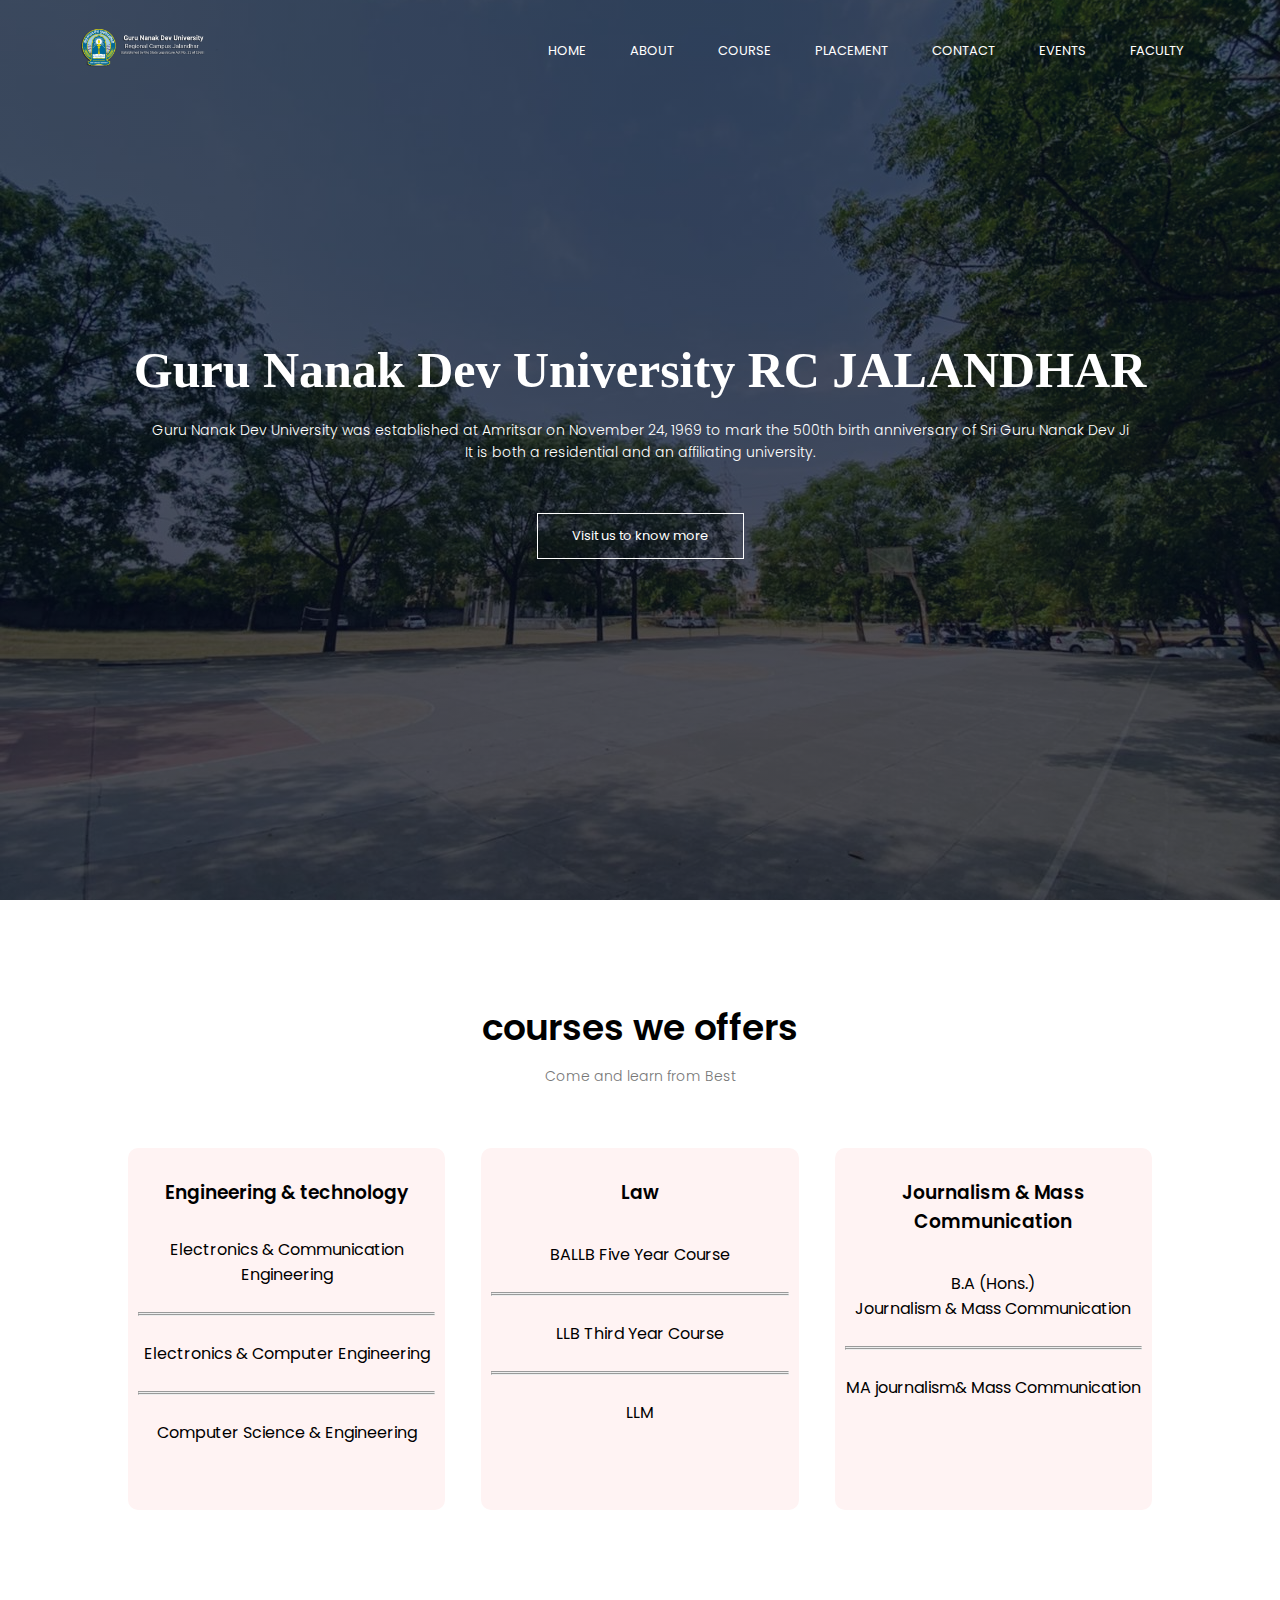
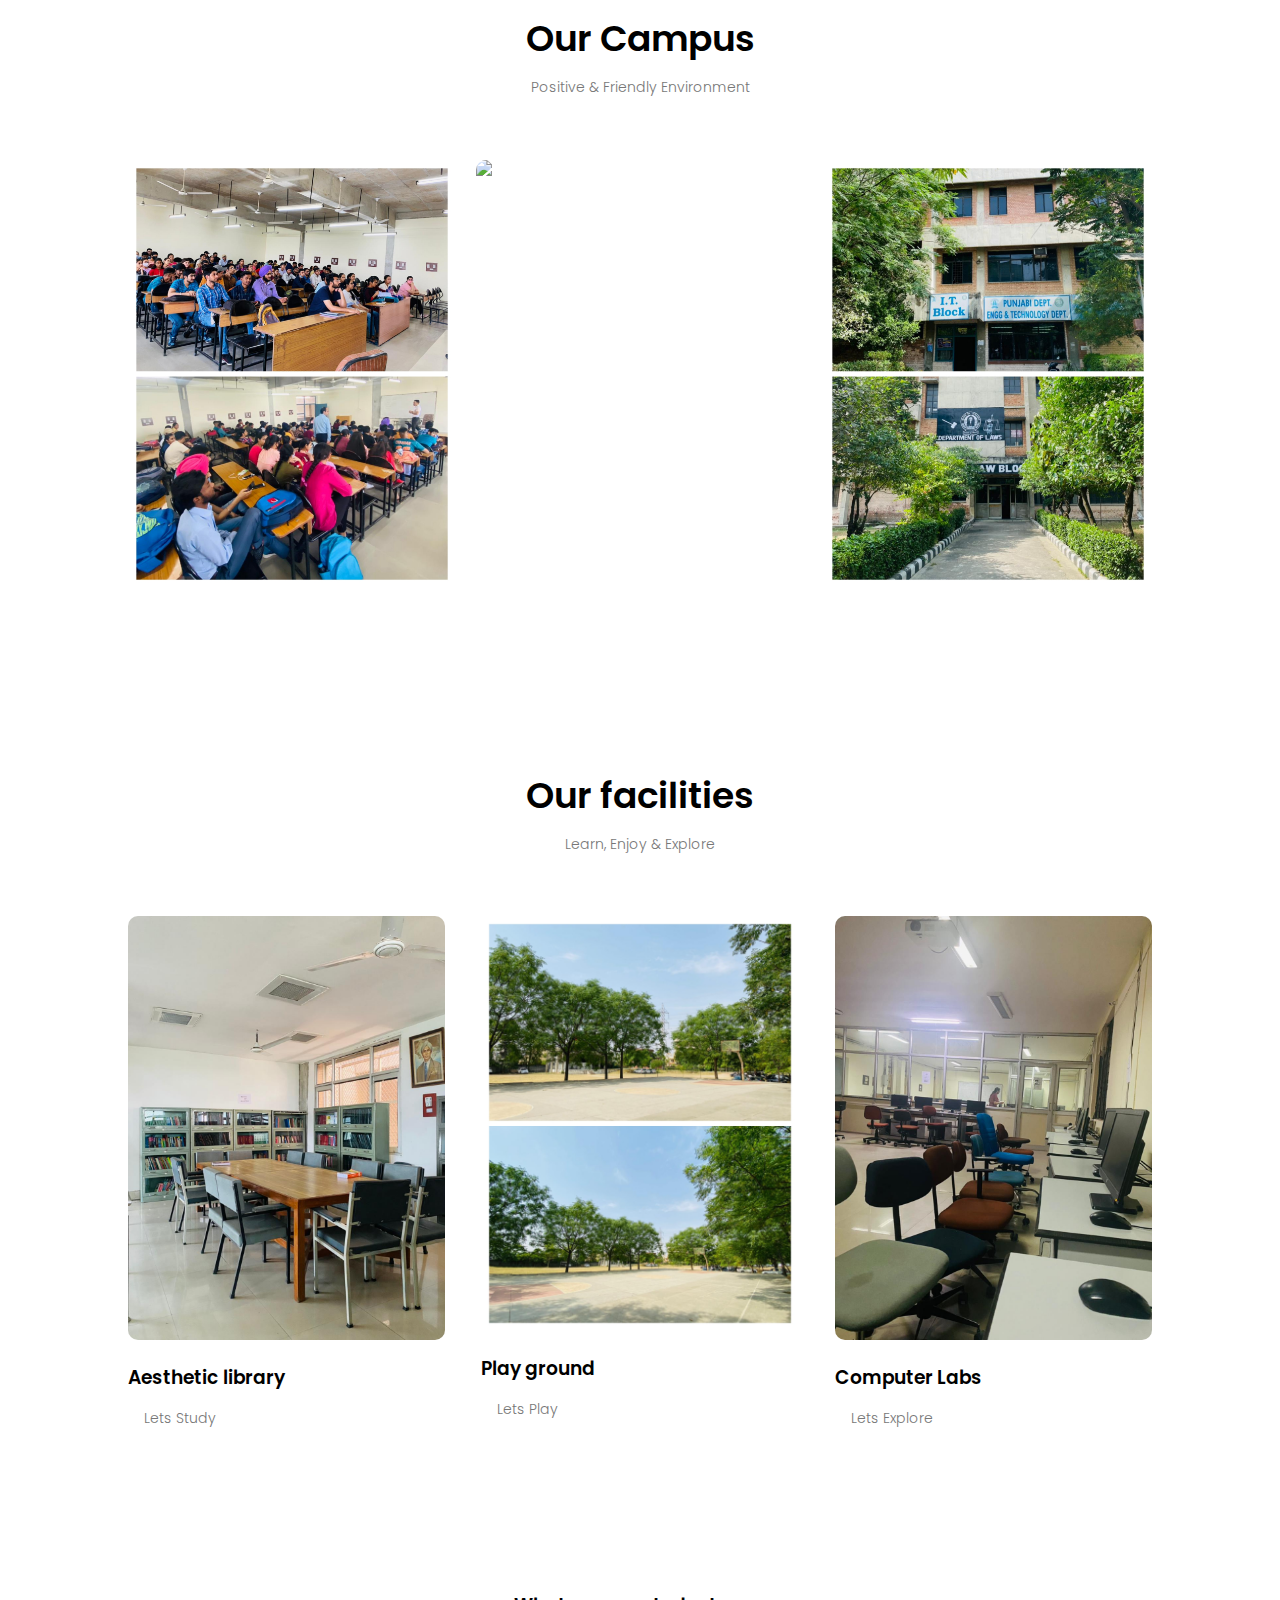
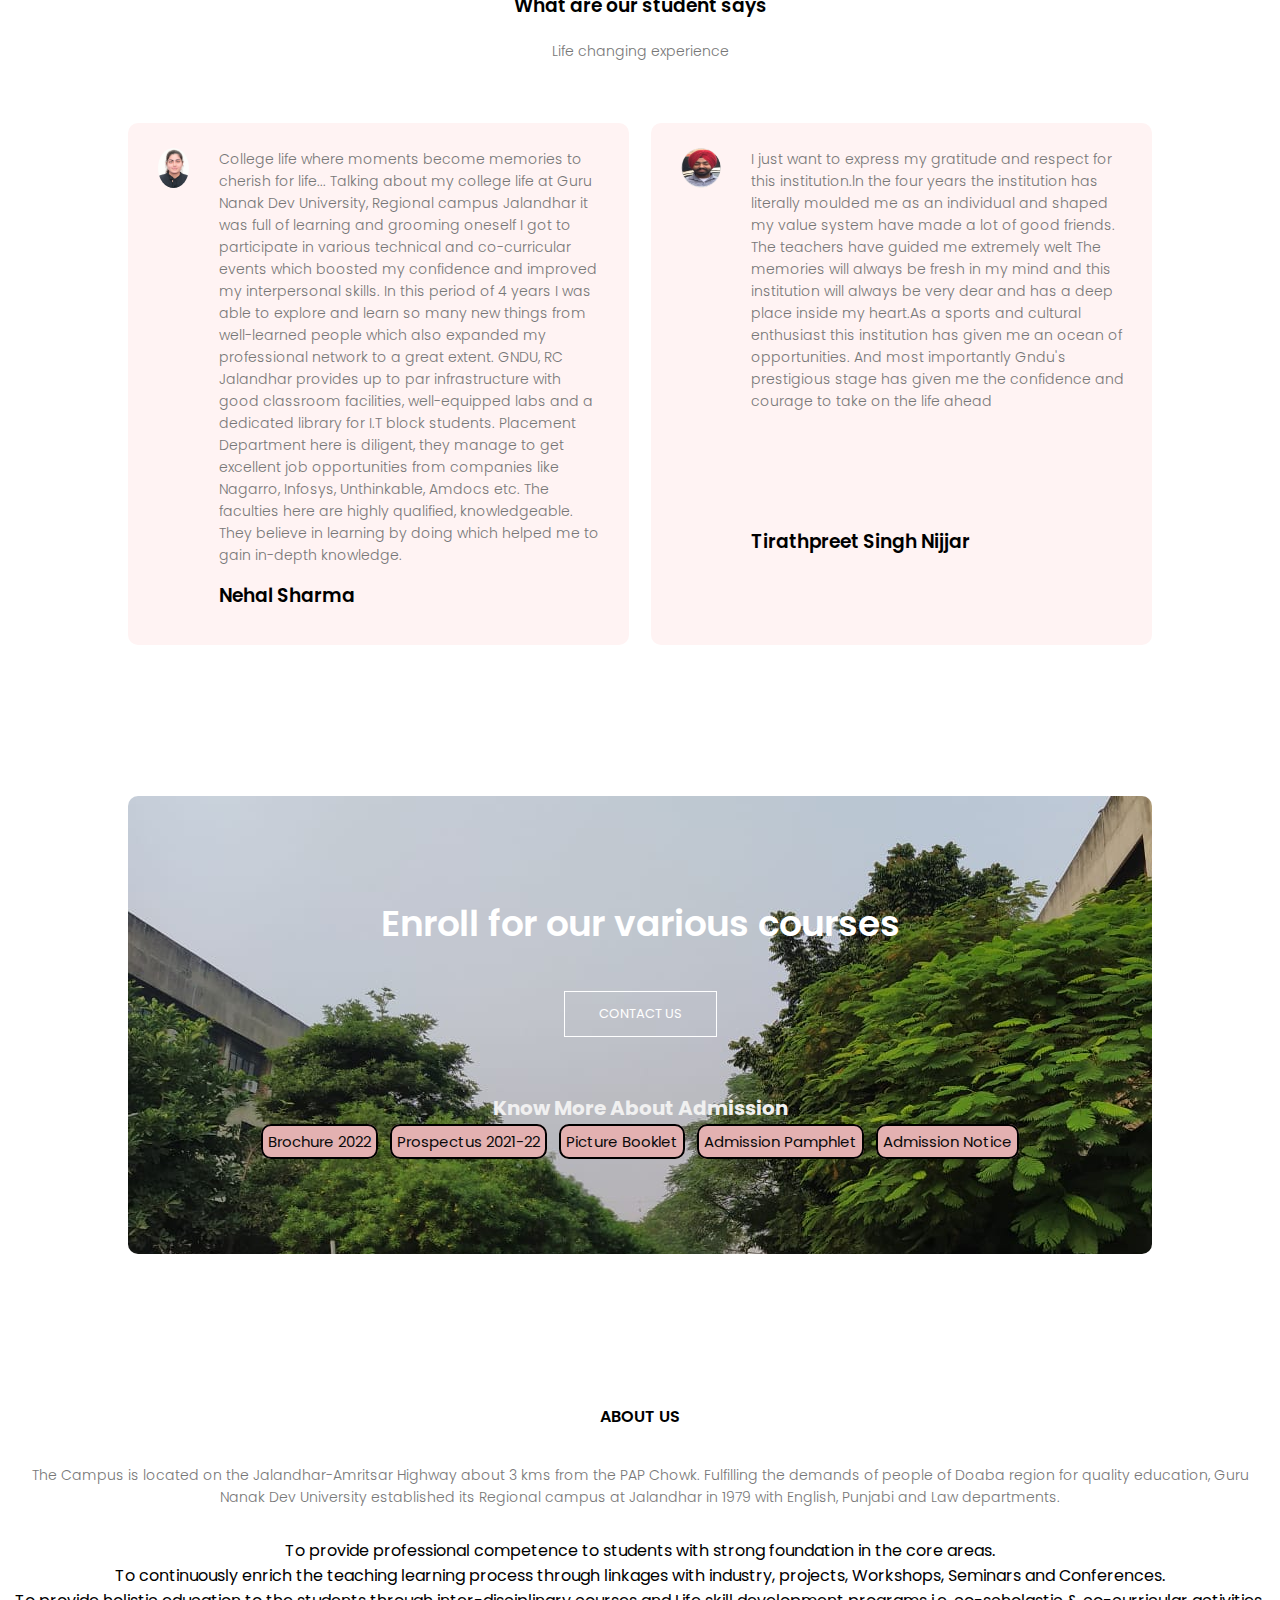
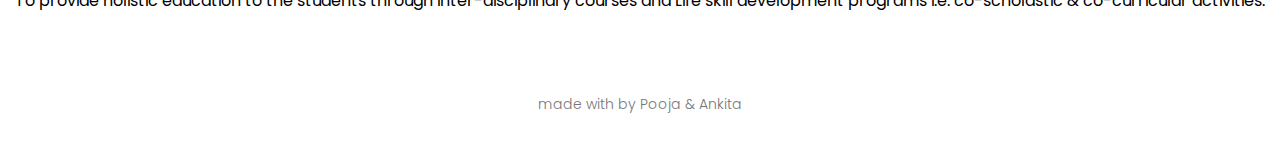
==== index.html @ 656c5c69 "first comment" ====
<!DOCTYPE html>
<html lang="en">

<head>
    <meta charset="UTF-8">
    <meta http-equiv="X-UA-Compatible" content="IE=edge">
    <meta name="viewport" content="width=device-width, initial-scale=1.0">
    <title>GURU NANAK DEV UNIVERSITY RC JALANDHAR</title>

    <link rel="stylesheet" href="style.css">
    <!--link of CSS file-->

    <link rel="preconnect" href="https://fonts.gstatic.com">
    <link rel="stylesheet"
        href="https://fonts.googleapis.com/css2?family=Poppins:wght@100;200;300;400;600;700&display=swap">
    <link rel="stylesheet"
        href="https://cdn.jsdelivr.net/npm/@fortawesome/fontawesome-free@5.15.4/css/fontawesome.min.css">

    <script src="https://kit.fontawesome.com/8b3f270af2.js" crossorigin="anonymous"></script>
    <!--to add awesome fonts-->
    <script src="https://kit.fontawesome.com/6b4ece8a9c.js" crossorigin="anonymous"></script>

</head>

<body>
    <section class="header">
        <!-- <video autoplay muted>
            <source src="videos/background.mp4" type="videos/background.mp4">
        </video> -->
        <nav>
            <a href="index.html"> <img src="images/gndurcjallogo.png" alt="Error loading image"></a>
            <!--GNDU logo is needed-->
            <div class="nav-links" id="navLinks">
                <i class="fa fa-xmark" onclick="hideMenu()"></i>
                <!--this will call the function hideMenu-->
                <ul>
                    <li><a href="index.html">HOME</a></li>
                    <li><a href="about.html">ABOUT</a></li>
                    <li><a href="course.html">COURSE</a></li>
                    <li><a href="blog.html">PLACEMENT</a></li>
                    <li><a href="contact.html">CONTACT</a></li>
                    <li><a href="event.html">EVENTS</a></li>
                    <li><a href="faculty.html">FACULTY</a></li>

                </ul>
            </div>
            <i class="fa fa-bars" onclick="showMenu()"></i>
        </nav>

        <div class="text-box ast ">
            <h1>Guru Nanak Dev University RC JALANDHAR</h1>
            <p>Guru Nanak Dev University was established at Amritsar on November 24, 1969 to mark the 500th birth
                anniversary of Sri Guru Nanak Dev Ji <br> It is both a residential and an affiliating university.</p>
            <a href="explore.html" class="hero-btn">Visit us to know more</a>
            <!--here br is used to add the line break-->
        </div>
    </section>

    <!-- **********************COURSE********************* -->

    <section class="course">

        <h1>courses we offers</h1>

        <p>Come and learn from Best </p>

        <div class="row">
            <div class="course-col">
                <h3>Engineering & technology</h3>
                <p>
                <ul>
                    Electronics & Communication Engineering

                </ul><br>
                <hr>
                <hr><br>
                <ul>
                    Electronics & Computer Engineering

                </ul><br>
                <hr>
                <hr><br>
                <ul>
                    Computer Science & Engineering

                </ul><br>
                </p>
            </div>

            <div class="course-col">
                <h3>Law</h3><br>
                <ul>BALLB Five Year Course</ul><br>
                <hr>
                <hr><br>
                <ul>LLB Third Year Course</ul><br>
                <hr>
                <hr><br>
                <ul>LLM</ul>
            </div>

            <div class="course-col">
                <h3>Journalism & Mass Communication</h3><br>
                <ul>
                    B.A (Hons.) <br>
                    Journalism & Mass Communication
                </ul><br>
                <hr>
                <hr><br>
                <ul>MA journalism& Mass Communication</ul>
            </div>
        </div>

    </section>

    <!-- ******************CAMPUS************** -->
    <section class="campus">
        <h1>Our Campus</h1>
        <p>Positive & Friendly Environment</p>

        <div class="row">

            <div class="campus-col">
                <img src="images/class.JPG">
                <div class="layer">
                    <h3>Big Classroom</h3>
                </div>
            </div>

            <div class="campus-col">
                <img src="images/vlab.jpg">
                <div class="layer">
                    <h3>High-tech Labs</h3>
                </div>
            </div>

            <div class="campus-col">
                <img src="images/departments.JPG">
                <div class="layer">
                    <h3>IT & LAW department</h3>
                </div>
            </div>

        </div>

    </section>


    <!-- **************FACILITIES************** -->
    <section class="facilities">
        <h1>Our facilities</h1>
        <p>Learn, Enjoy & Explore </p>

        <div class="row">
            <div class="facilities-col">
                <img src="images/library.jpg" alt="error loading image">
                <h3>Aesthetic library</h3>
                <p> &nbsp; &nbsp; Lets Study</p>

            </div>

            <div class="facilities-col">
                <img src="images/gndubasketball.JPG" alt="error loading image">
                <h3> Play ground</h3>
                <p> &nbsp; &nbsp; Lets Play</p>

            </div>

            <div class="facilities-col">
                <img src="images/Computerlab.jpg" alt="error loading image">
                <h3>Computer Labs</h3>
                <p> &nbsp; &nbsp; Lets Explore</p>

            </div>

        </div>

    </section>


    <!-- ************TESTIMONIALS*********** -->
    <section class="testimonials">
        <h3>What are our student says</h3>
        <p>Life changing experience</p>

        <div class="row">
            <div class="testimonial-col">
                <img src="images/nehal.jpeg" alt="error loading image">
                <div>
                    <p>College life where moments become memories to cherish for life... Talking about my college life
                        at Guru Nanak Dev University, Regional campus Jalandhar it was full of learning and grooming
                        oneself I got to participate in various technical and co-curricular events which boosted my
                        confidence and improved my interpersonal skills. In this period of 4 years I was able to explore
                        and learn so many new things from well-learned people which also expanded my professional
                        network to a great extent. GNDU, RC Jalandhar provides up to par infrastructure with good
                        classroom facilities, well-equipped labs and a dedicated library for I.T block students.
                        Placement Department here is diligent, they manage to get excellent job opportunities from
                        companies like Nagarro, Infosys, Unthinkable, Amdocs etc. The faculties here are highly
                        qualified, knowledgeable. They believe in learning by doing which helped me to gain in-depth
                        knowledge.
                    </p>
                    <h3>Nehal Sharma</h3>
                    <i class="fa fa-star"></i>
                    <i class="fa fa-star"></i>
                    <i class="fa fa-star"></i>
                    <i class="fa fa-star"></i>
                    <i class="fa fa-star-half-o"></i>


                </div>
            </div>

            <div class="testimonial-col">
                <img src="images/neeraj.png" alt="error loading image">
                <div>
                    <p>I just want to express my gratitude and respect for this institution.ln the four years the
                        institution has literally moulded me as an individual and shaped my value system have made a lot
                        of good friends. The teachers have guided me extremely welt The memories will always be fresh in
                        my mind and this institution will always be very dear and has a deep place inside my heart.As a
                        sports and cultural enthusiast this institution has given me an ocean of opportunities. And most
                        importantly Gndu's prestigious stage has given me the confidence and courage to take on the life
                        ahead</p><br><br><br><br>
                    <h3>Tirathpreet Singh Nijjar</h3>
                    <i class="fa fa-star"></i>
                    <i class="fa fa-star"></i>
                    <i class="fa fa-star"></i>
                    <i class="fa fa-star"></i>
                    <i class="fa fa-star-half-o"></i>

                </div>
            </div>

        </div>

    </section>


    <!-- *******************call to action************* -->
    <section class="cta" style="background: url(images/enroll.jpg);">
        <h1>Enroll for our various courses</h1>
        <a href="contact.html" class="hero-btn">CONTACT US</a> <br><br><br>

        <div class="dropdown">

            <p>Know More About Admission</p>
            <ul class="dropdown-menu" aria-labelledby="admissionsDropdown">
                <li><a href="assets/brochure 2022.pdf">Brochure 2022 </a></li>
                <li><a href="assets/Prospectus 21-22 Master Copy 19th May.pdf">Prospectus 2021-22 </a></li>
                <li><a href="assets/2021 information booklet.pdf">Picture Booklet </a></li>
                <li><a href="assets/gndu_cdr.pdf">Admission Pamphlet </a></li>
                <li><a href="images/notice.jpeg">Admission Notice </a></li>
            </ul>
        </div>
    </section>

    <!-- *******************FOOTER**************** -->
    <section class="footer">
        <h4>ABOUT US</h4>
        <p>The Campus is located on the Jalandhar-Amritsar Highway about 3 kms from the PAP Chowk. Fulfilling the
            demands of people of Doaba region for quality education, Guru Nanak Dev University established its Regional
            campus at Jalandhar in 1979 with English, Punjabi and Law departments.</p>
        <p>
        <ul>To provide professional competence to students with strong foundation in the core areas.</ul>
        <ul>To continuously enrich the teaching learning process through linkages with industry, projects, Workshops,
            Seminars and Conferences.
        </ul>
        <ul>To provide holistic education to the students through inter-disciplinary courses and Life skill development
            programs i.e. co-scholastic & co-curricular activities.
        </ul>
        </p> <br>

        <div class="icons">
            <li><a href="https://m.facebook.com/GNDU-Regional-CampusJalandhar-179292552155303/"><i
                        class="fa fa-facebook"></i></a></li>
            <li><a href="https://www.instagram.com/gndu_rc_jalandhar/?igshid=1v4yryuaz8awz&hl=en"><i
                        class="fa fa-instagram"></i></a></li>
            <li><a href="https://twitter.com/gndu_amritsar?lang=en"><i class="fa fa-twitter"></i></a></li>
            <li><a href="https://www.linkedin.com/school/guru-nanak-dev-university-amritsar/?originalSubdomain=in"><i
                        class="fa fa-linkedin"></i></a></li>
        </div>

        <p>made with <i class="fa fa-heart-o"></i> by Pooja & Ankita</p>
    </section>


    <!-- ************JAVASCRIPT FOR TOGGLE MENU*********** -->
    <script>
        var navLinks = document.getElementById("navLinks"); //variable creation
        function showMenu() {
            navLinks.style.right = '0';
        }

        function hideMenu() {
            navLinks.style.right = '-200px';
        }

    </script>

</body>

</html>
---- style.css ----
*{
    margin: 0;
    padding: 0;
    font-family: 'Poppins', sans-serif;
}

.header{
    min-height: 100vh;
    width: 100%;
    background-image: linear-gradient(rgba(4,9,30,0.7), rgba(4,9,30,0.7)),url(images/banner.jpg); /**need to add GNDU IMAGE** */
    background-position: center;
    background-size: cover;
    position: relative;
}

nav{
    display: flex;
    padding: 2% 6%;
    justify-content: space-between;
    align-items: center;
}

nav img{
    width: 150px;
}

.nav-links{
    flex: 1;
    text-align: right;
}

.nav-links ul li{
    list-style: none;  /*to remove unordered list style*/
    display: inline-block;   /*to get list in a single line*/
    padding: 8px 20px;
    position: relative;
}

.nav-links ul li a{
    color: #fff;
    text-decoration: none;  /*to remove underline from home,about,etc..*/
    font-size: 13px;
}

.nav-links ul li::after{
    content: '';
     width: 0%;  /* used to remove width i.e underline  */
    height: 2px;
    background: #f44336;
    display: block;
    margin: auto;
    transition: 0.5s;
}

.nav-links ul li:hover::after{
    width: 100%;  /* red line under home , about etc.. can only be shown on clicking particular word and it takes 0.5s in total to appear as complete */
}

.text-box{
    width: 90%;
    color: #fff;
    position: absolute;
    top: 50%;
    left: 50%;
    transform: translate(-50%,-50%);
    text-align: center;
}

.text-box h1{
    font-size: 50px;
    font-family: cursive;
}

.text-box p{
    margin: 10px 0 40px;
    font-size: 14px;
    color: #fff;
}

.hero-btn{
    display: inline-block;
    text-decoration: none; /*to remove the underline*/
    color: #fff;
    border: 1px solid #fff;
    padding: 12px 34px;
    font-size: 13px;
    background: transparent;
    position: relative;
    cursor: pointer;
}

.hero-btn:hover{
    border: 1px solid #f44336;
    background: #f44336;
    transition: 1s;
}

nav .fa{
    display: none;   /*Icons are invisible for large screens*/
}

@media (max-width: 700px) {   /*setting for small screen devices*/
    .text-box h1{
        font-size: 62px;
    }

    .nav-links ul li{
        display: block;
    }

    .nav-links{
        position: fixed;
        background: #f44336;
        height: 100vh;
        width: 200px;
        top: 0;
        right: -200px;  /*to hide the menu*/
        text-align: left;
        z-index: 2;
        transition: 1s;
    }

    nav .fa-solid{
        display: block;
        color: #fff;
        margin: 10px;
        font-size: 22px;
        cursor: pointer;

    }

    .nav-links ul li{
        padding: 30px;  
    }

    nav .fa{
        display: block;
        color: #fff;
        margin: 10px;
        font-size: 22px;
        cursor: pointer;
    }

    .nav-links ul{
        padding: 30px;
    }
}




/* ************COURSE************** */
.course{
    width: 80%;
    margin: auto;
    text-align: center;
    padding-top: 100px;
}

h1{
    font-size: 36px;
    font-weight: 600;
}

p{
    color: #777;
    font-size: 14px;
    font-weight: 300;
    line-height: 22px;
    padding: 10px;
}

.zzz{
    font-family: 'Gill Sans', 'Gill Sans MT', Calibri, 'Trebuchet MS', sans-serif;
    font-size: 14px;
}

.kkk{
    font-family: cursive;
    font-size: 50px;
}

.kkkk{
    font-family: 'Lucida Sans', 'Lucida Sans Regular', 'Lucida Grande', 'Lucida Sans Unicode', Geneva, Verdana, sans-serif;
    font-style: oblique;
}

.row{
    margin-top: 5%;
    display: flex;   /*to get each block in a line*/
    justify-content: space-between;
}

.course-col{
    flex-basis: 31%;   /*gap between flex boxes get increased after this*/
    background: #fff3f3;
    border-radius: 10px;
    margin-bottom: 5%;
    padding: 20px 10px;
    box-sizing: border-box;  
}

@media (max-width: 700px) {
    .ast h1{
        font-size: 15px ;
    }
    
}

h3{
    text-align: center;
    font-weight: 600;
    margin: 10px 0;
}

.course-col:hover{
    box-shadow: 0 0 20px 0px rgba(0,0,0,0.2);   /*on clicking any box a shadow will be seen*/
}

@media (max-width: 700px) {
   .row{
       flex-direction: column;   /*to show row course content in small screen by changing it into column content*/
   } 
}


/* **************CAMPUS*************** */
.campus{
    width: 80%;
    margin: auto;
    text-align: center ;
    padding: 50px;
}

.campus-col{
    flex-basis: 32%;
    border-radius: 10px;
    margin-bottom: 30px;
    position: relative;
    overflow: hidden;
}

.campus-col img{
    width: 100%;
    display: block;
}

.layer{
    background: transparent;
    height: 100%;
    width: 100%;
    position: absolute;
    top: 0;               
    left: 0;   /*     we did this to add text over image */
    transition: 00.5s;
}

.layer:hover{
    background: rgba(226,0,0,0.7);

}

.layer h3{
    width: 100%;
    font-weight: 500;
    color: #fff;
    font-size: 26px;
    bottom: 0;
    left: 50%;
    transform: translateX(-50%);
    position: absolute;
    opacity: 0;
    transition: 0.5s;
}

.layer:hover h3{
    bottom: 49%;
    opacity: 1;
}

/* ********************FACILITIES**************** */
.facilities{
    width: 80%;
    margin: auto;
    text-align: center ;
    padding-top: 100px;
}

.facilities-col{
    flex-basis: 31%;
    border-radius: 10px;
    margin-bottom: 5%;
    text-align: left;
}

.facilities-col img{
    width: 100%;  /*to arrange image in an appropriate size*/
    border-radius: 10px;
}

.facilities-col p{
    padding: 0;
}

.facilities-col h3{
    margin-top: 16px;
    margin-bottom: 15px;
    text-align: left;
}


/* *****************TESTIMONIALS*************** */
.testimonials{
    width: 80%;
    margin: auto;
    text-align: center ;
    padding-top: 100px;
}

.testimonial-col{
    flex-basis: 44%;
    border-radius: 10px;
    margin-bottom: 5%;
    text-align: left;
    background: #fff3f3;
    padding: 25px;
    cursor: pointer;
    display: flex;
}

.testimonial-col img{
    height: 40px;
    margin-left: 5px;
    margin-right: 30px;
    border-radius: 50%;
}

.testimonial-col p{
    padding: 0;
}

.testimonial-col h3{
    margin-top: 15px;
    text-align: left;
}

.testimonial-col .fa{
    color: #f44336;
}

@media (max-width : 700px) {
    .testimonial-col img{
        margin-left: 0px;
        margin-right: 15px;
    }
    
}


/* ************call to action************* */
.cta{
    margin: 100px auto;
    width: 80%;
    background-position: center;
    background-size: cover;
    border-radius: 10px;
    text-align: center;
    padding: 100px 0;
}

.cta h1{
    color: #fff;
    margin-bottom: 40px;
    padding: 0;
}

@media (max-width : 700px) {
    .cta h1{
        font-size: 24px;
    }
}


/* **********FOOTER************** */
.footer{
    width: 100%;
    text-align: center;
    padding: 30px 0;
}

.footer h4{
    margin-bottom: 25px ;
    margin-top: 20px;
    font-weight: 600; 
}


.icons .fa{
    color: #f44336 ;
    margin: 0 13px ;
    padding: 18px 0 ;
    cursor: pointer;
}

.icons li{
    display: inline;
}

.fa-heart-o{
    color: #f44336;
}





/* ***********ABOUT US PAGE*************** */
.sub-header{
    height: 50vh;
    width: 100%;
    background-image: linear-gradient(rgba(4,9,30,0.7),rgba(4,9,30,0.7)),url(images/gndubeauty.JPG);
    background-position: center;
    background-size: cover;
    text-align: center;
    color: #fff;
}

.sub-header h1{
    margin-top: 100px;
}

.about-us{
    width: 80% ;
    margin: auto;
    padding-top: 80px ;
    padding-bottom: 50px;
}

.about-col{
    flex-basis: 48%;
    padding: 30px 2px;
}

.about-col img{
    width: 100%;    /*to cover image in a particular area */
}

.about-col h1{
    padding-top: 0;
    
}
.gap{
    font-family: cursive;
    font-size: 50px;
    font-weight: bolder;

}

.aaaa{
    font-size: 15px;
    font-weight: bold;
    font-family: sans-serif;
}

.bbb{
    font-family: cursive;
}

.ccc{
    font-family: fantasy;
    font-weight: lighter;
}

.eee{
    border: 1px solid black;
    padding: 5px;
    margin-bottom: 10px;
}

.aboutusgndu{
    height: 380px;
    border: 3px solid black;
}

.about1s{
    border: 3px solid black;
}

.about-col p{
    padding: 15px 0 25px;
}

.red-btn{             /*for explore now*/
    border: 1px solid #f44336;
    background: transparent;     
    color: #f44336;

}

.red-btn:hover{
    color: #fff;
}

@media (max-width: 700px) {
    .akl{
        font-size: 25px;
    }
}


/* ***************BLOG CONTENT*********** */

.blog-content{
    width: 80% ;
    margin: auto;
    padding: 60px 0;
}

.blog-left{
    flex-basis: 65%;
}

.blog-left img{
    width: 100%;
}

.blog-left h2{
    color: #222;
    font-weight: 600;
    margin: 30px 0;
}

.blog-left p{
    color: #999;
    padding: 0;
}

.blog-right{
    flex-basis: 32%;
}

.blog-right h3{
    background: #f44336;
    color: #fff;
    padding: 7px 0;
    font-size: 16px;
    margin-bottom: 20px;
}

.blog-right div{
    display: flex;
    align-items: center;
    justify-content: space-between;
    color: #555;
    padding: 8px;
    box-sizing: border-box;
}


@media (max-width: 700px) {
    .ac{font-size: 1px;
    font-weight: lighter;
padding: 1px;
display: inline-block;}
}
.abc{
    border: 1px solid #070707;
    background: transparent;     
    color: #050505;
    padding: 10px;
    border-radius: 6px;
}

.abc:hover{
    color: #f44336;
}
/*Comment box in blog page*/
.comment-box{
    border: 1px solid #ccc ;
    margin: 50px 0;
    padding: 10px 20px;
}

.comment-box h3{
    text-align: left;
}

.comment-form input, .comment-form textarea{
    width: 100%;
    padding: 10px;
    margin: 15px 0;
    box-sizing: border-box;
    border: none;
    outline: none;
    background: #f0f0f0;
}

.comment-form button{
    margin: 10px 0;
}

@media (max-width: 700px) {
    .sub-header h1{
        font-size: 24px;
    }
}

/* *********CONTACT US PAGE************* */

.ppp{
    font-family: cursive;
    font-size: 70px;
}

.location{
    width: 80%;
    margin: auto;
    padding: 80px 0;
}

.location iframe{
    width: 100%;
}

.contact-us{
    width: 80%;
    margin: auto;
}

.contact-col{
    flex-basis: 48%;
    margin-bottom: 30px;
}

.contact-col div{
    display: flex;
    align-items: center;
    margin-bottom: 40px;
}

.contact-col div .fa{
    font-size: 28px;
    color: #f44336;        /*for icons*/
    margin: 10px;
    margin-right: 30px;
}

.contact-col div p{
    padding: 0;
}

.contact-col div h5{
    font-size: 20px;
    margin-bottom: 5px;
    color: #555;
    font-weight: 400;
}

.contact-col input, .contact-col textarea{
    width: 100%;
    padding: 15px;
    margin-bottom: 17px;
    outline: none;
    border: 1px solid #ccc;
    box-sizing: border-box;  /*to solve the horizontal scroll problem*/
}

/* for dark mode  */
/* 
body{
    filter: invert(1) hue-rotate(180deg);
} */


/* **************FACULTY*************** */
.faculty1{
    background-color: rgb(141, 153, 153);
}

.faculty1:hover{
    background-color: rgb(220, 101, 101);
}

.az{
    font-family: cursive;
    font-size: 30px;
    font-weight: bolder;
}

.faculty1 img{
    width: 80px;
    height: 80px;
}


/* ************EXPLORE ************* */
.top1{
    background: transparent;
    height: 100%;
    width: 100%;
    position: absolute;
    top: 0;               
    left: 0;   /*     we did this to add text over image */
    transition: 00.5s;
}

.top1:hover{
    background: rgba(224, 191, 191, 0.7);
    padding: 4px;

}

.top1 h3{
    width: 100%;
    font-weight: 500;
    color: rgb(13, 12, 12);
    font-size: 26px;
    bottom: 0;
    left: 50%;
    transform: translateX(-50%);
    position: absolute;
    opacity: 0;
    transition: 0.5s;
}

.top1:hover h3{
    bottom: 49%;
    opacity: 1;
}

.stories{
    padding: 6px;
}


/* ***************ACHIEVEMENTS***************** */
.bh{
    font-family: 'Courier New', Courier, monospace;
    font-size: 40px;
    background-color: #d97b7b;
    width: 1450px;
    font-weight: bolder;
}

.nw2{
    font-family: 'Segoe UI', Tahoma, Geneva, Verdana, sans-serif;
    padding: 25px;
    margin: 15px;
    background-color: antiquewhite;
    width: 1380px;
}

.nw1{
    font-family: 'Segoe UI', Tahoma, Geneva, Verdana, sans-serif;
    padding: 25px;
    margin: 15px;
    background-color: antiquewhite;
    width: 1380px;
    color: #070707;
}

.nd:hover{
    color: #f5eeee;
}

.ah{
    font-family: 'Trebuchet MS', 'Lucida Sans Unicode', 'Lucida Grande', 'Lucida Sans', Arial, sans-serif;
    font-size: 40px;
    border: 1px solid rgb(67, 6, 6);
    background-color: #cc9090;
    width: 1300px;
}

.a2 img{
    display: block;
    width: 80%;
    margin: 40px;
    border: 2px solid black;
}

/* ************ADMISSION DETAILS********** */

.dropdown-menu li{
    list-style: none;  /*to remove unordered list style*/
    display: inline-block;   /*to get list in a single line*/
    
}

.dropdown-menu a{
    color: #0b0a0a;
    text-decoration: none;
    font-size: 15px;
    border: 2px solid black;
    background-color: rgb(227, 177, 177);
    border-radius: 10px;
    padding: 5px;
    margin: 4px;
}

.dropdown-menu a:hover{
    color: rgb(221, 226, 227);
    background-color: #0b0a0a;
}

.dropdown p{
    color: #f0f0f0;
    font-size: 20px;
    font-weight: bolder;
    
}

@media (max-width: 700px) {
    .dropdown-menu a{
        display: list-item;
    }
}

/* ****************EVENT PAGE************* */
.col34{
    height: 440px;
}

.col35{
    height: 440px;
}

.col36{
    height: 250px;
}

.col37{
    height: 250px;
}

.col38{
    height: 250px;
}
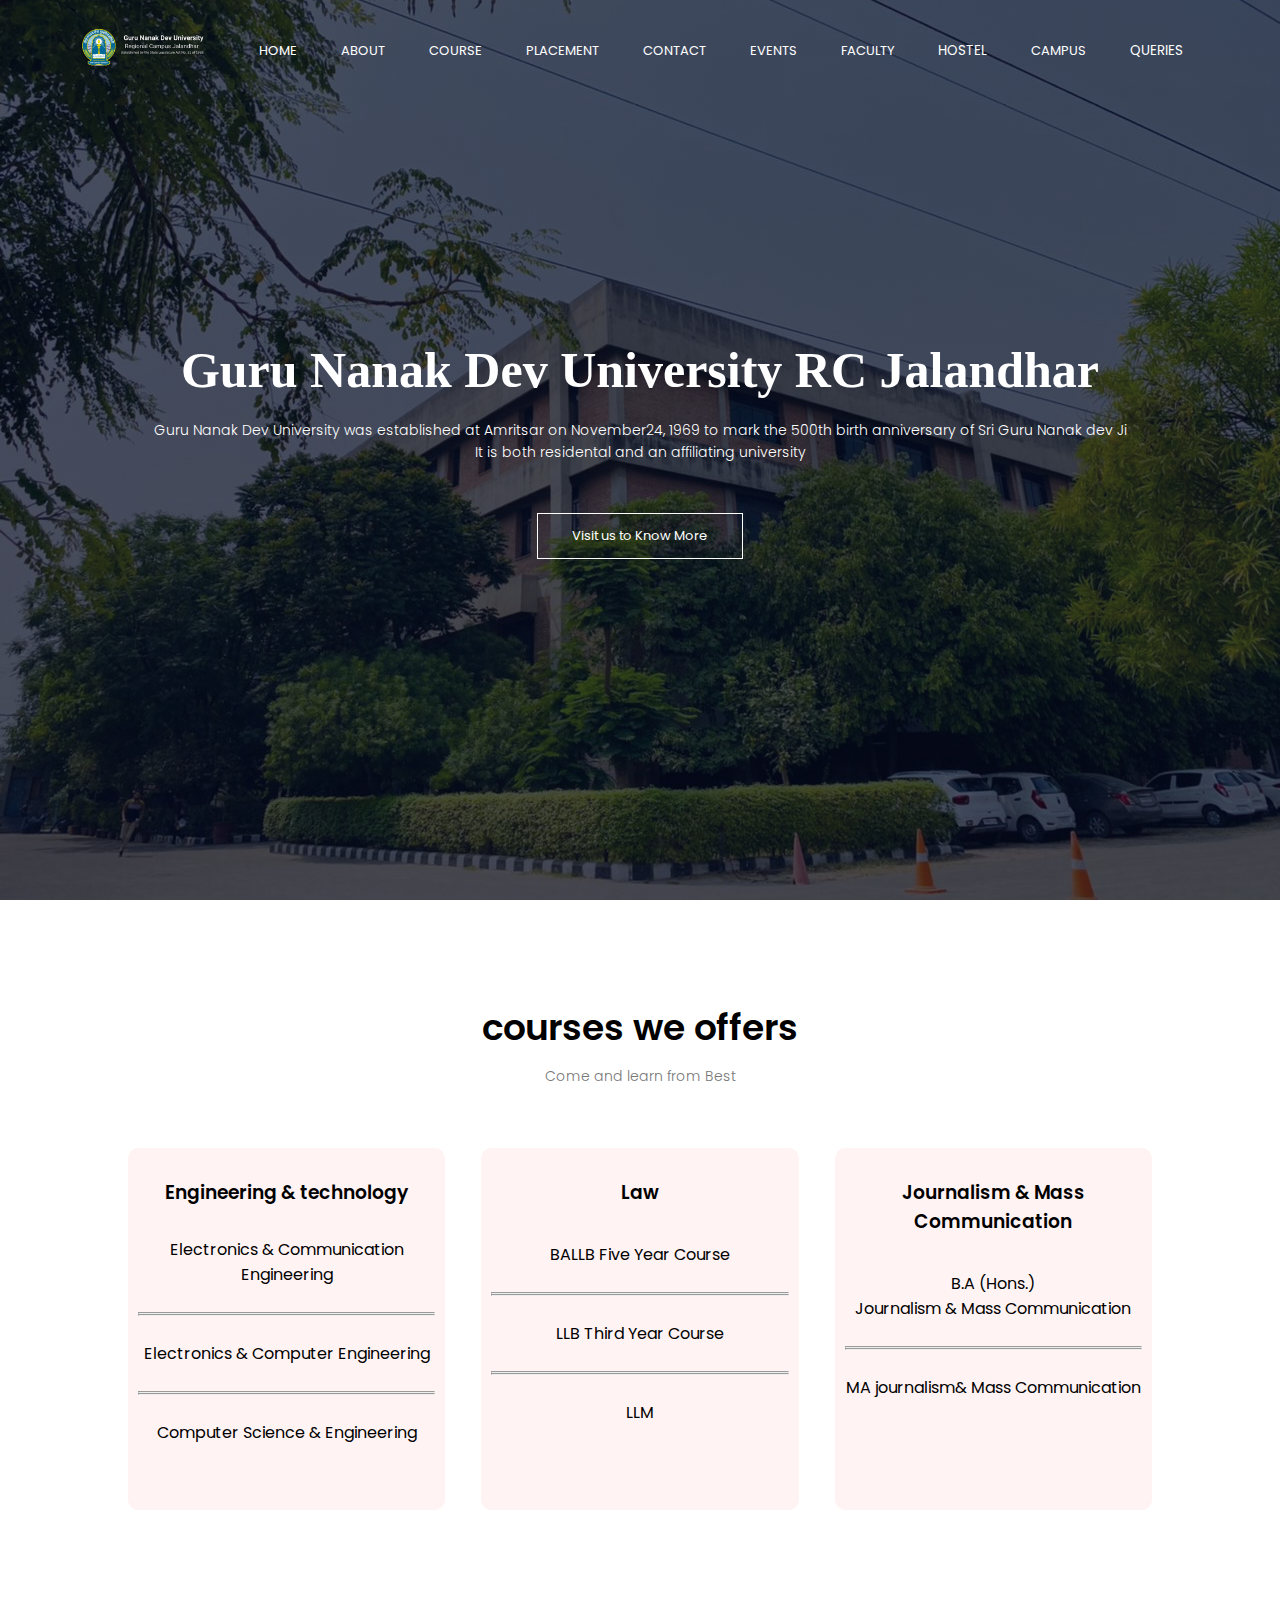
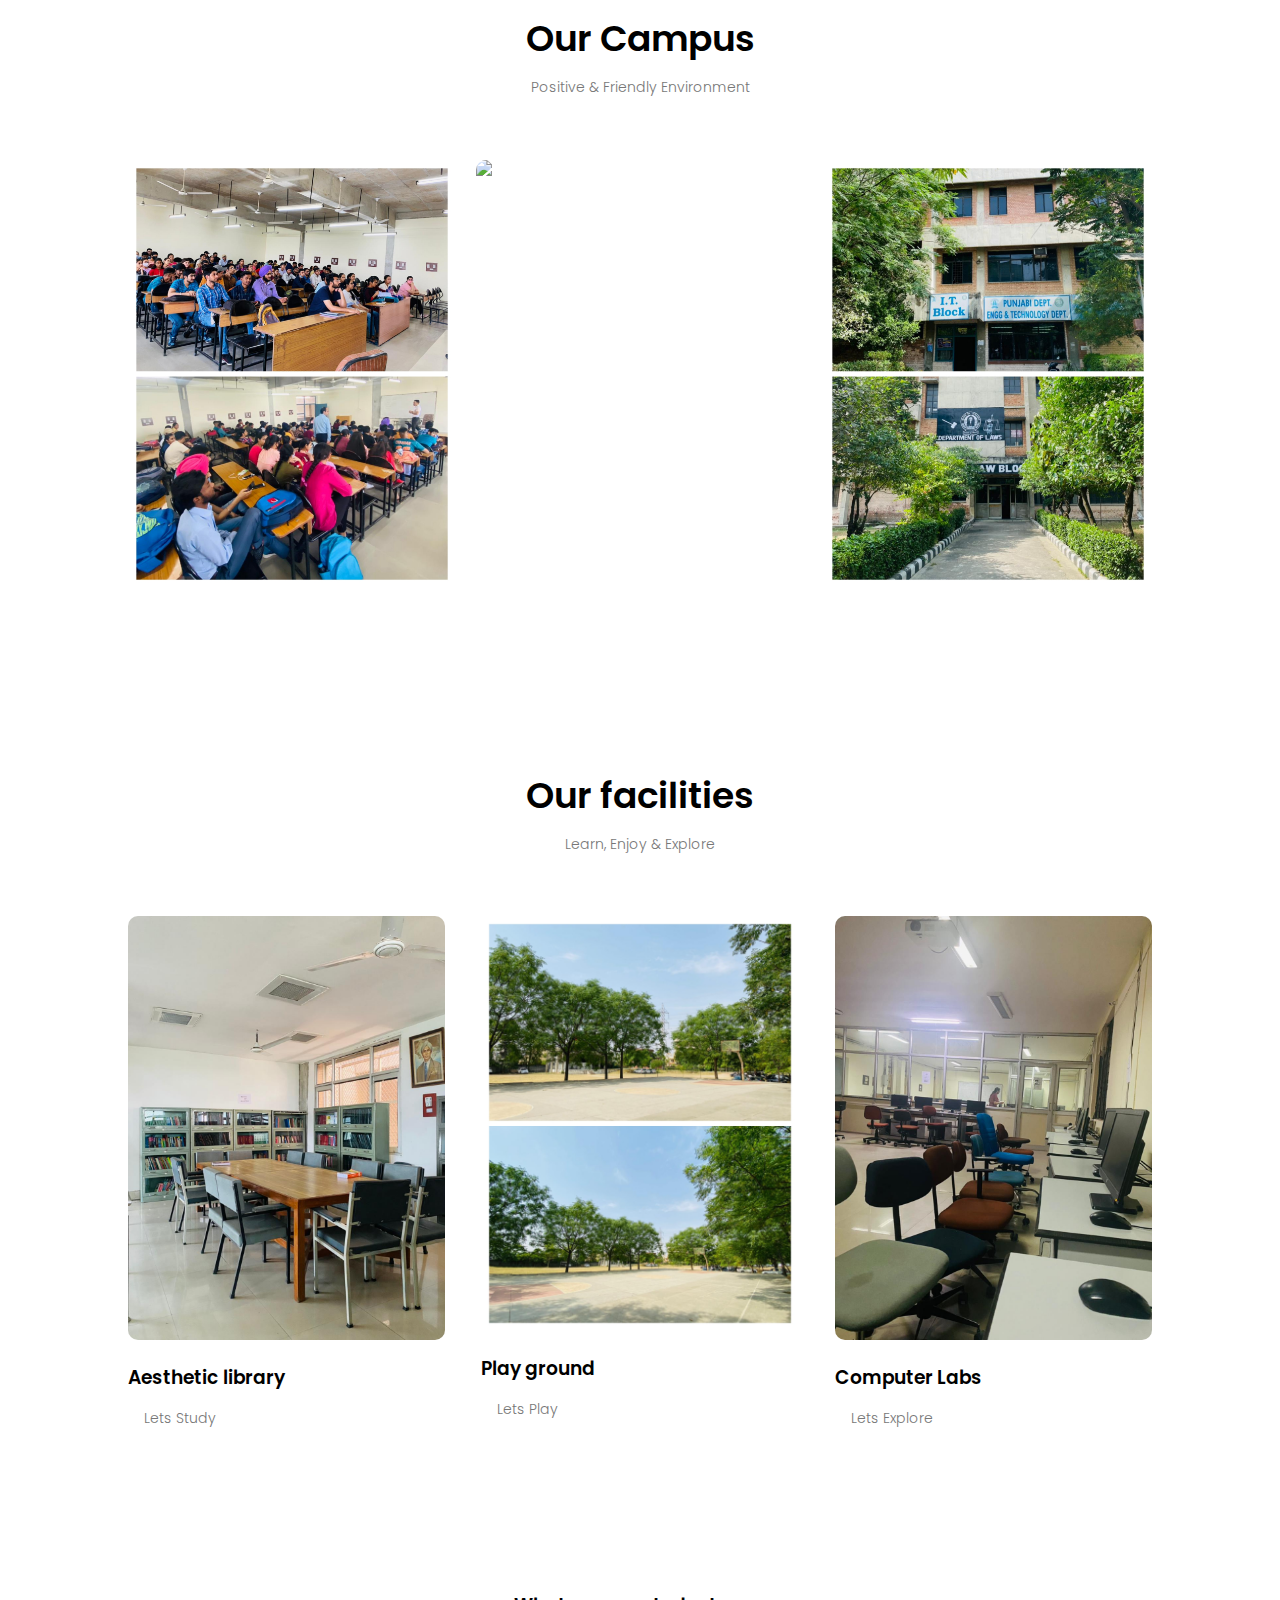
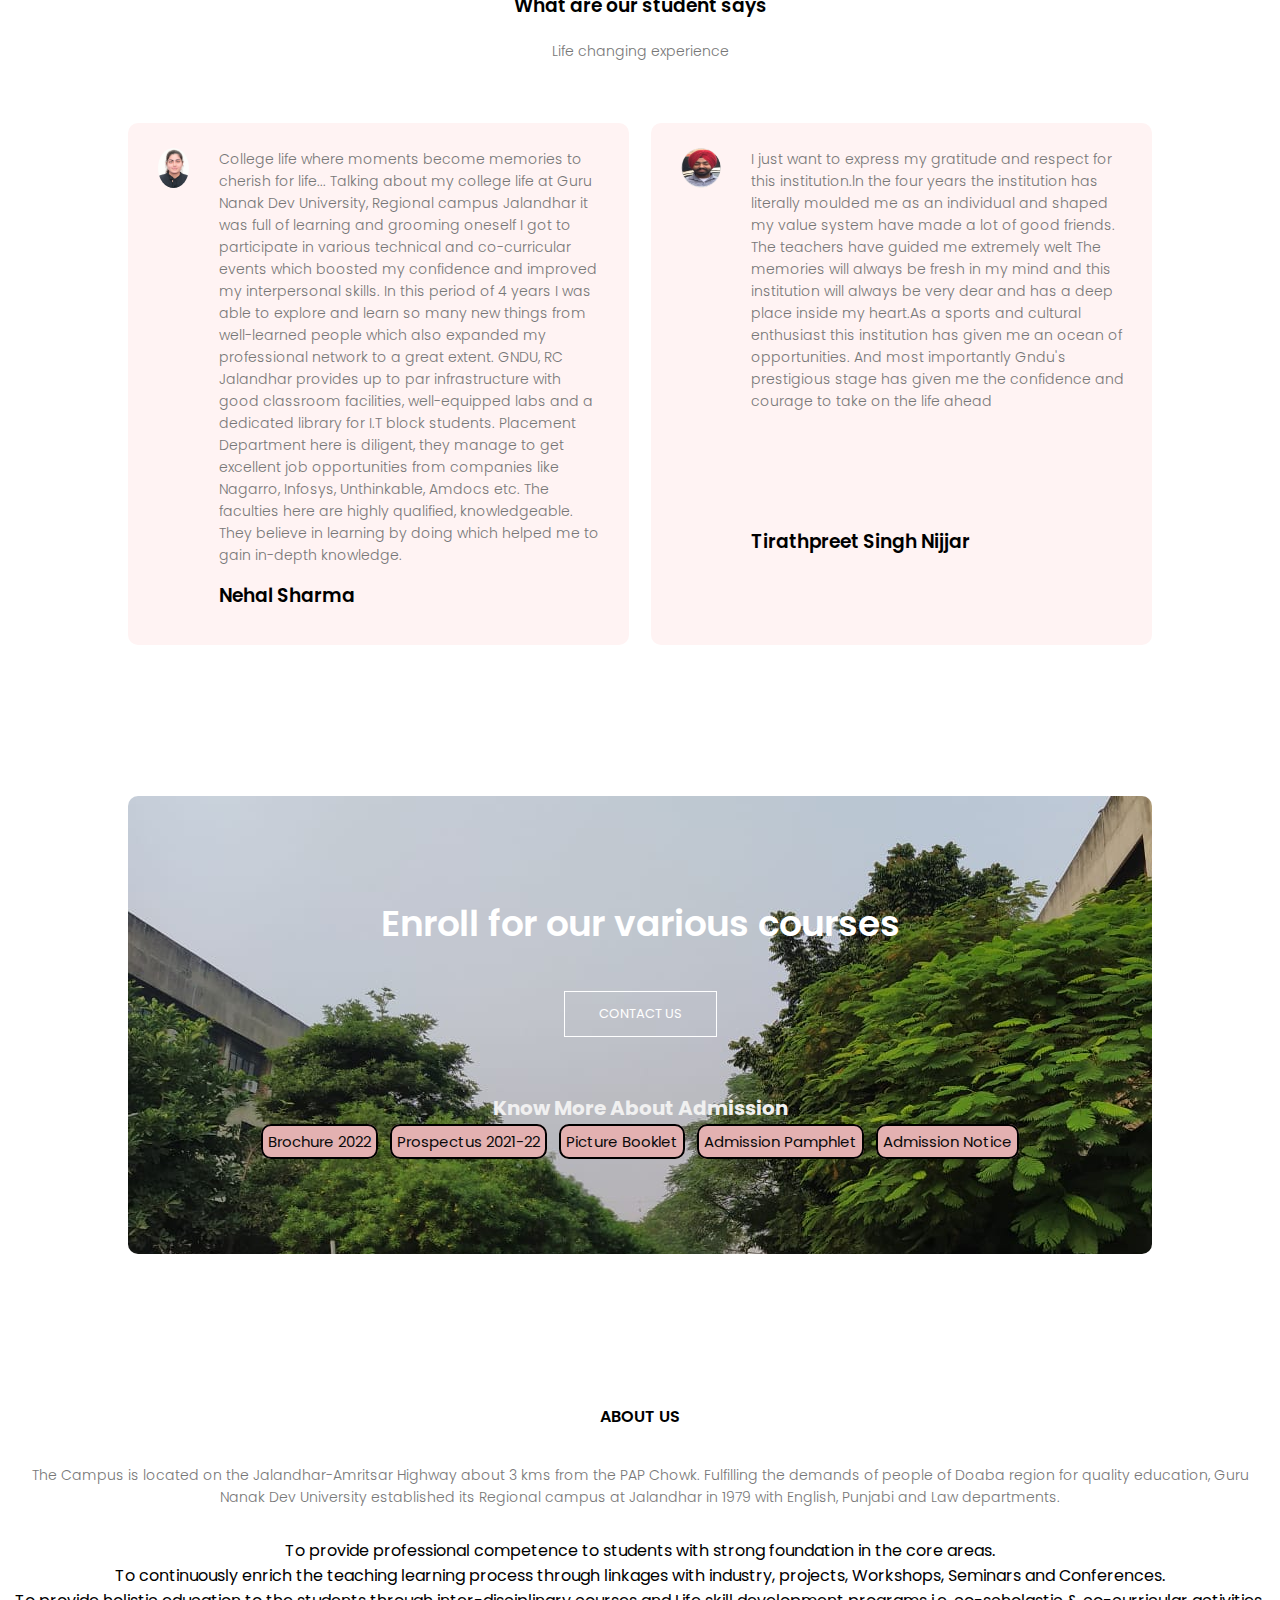
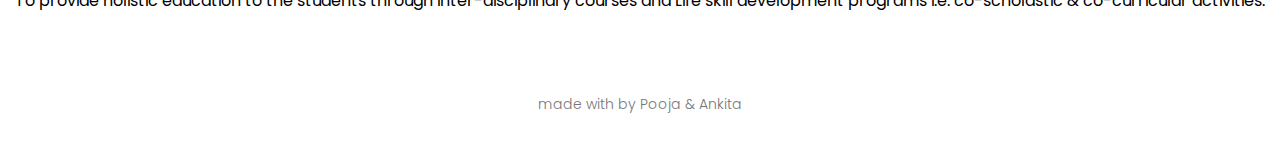
==== commit 8285f754: "creating" ====
--- a/index.html
+++ b/index.html
@@ -41,20 +41,44 @@
                     <li><a href="contact.html">CONTACT</a></li>
                     <li><a href="event.html">EVENTS</a></li>
                     <li><a href="faculty.html">FACULTY</a></li>
+                    <li>
+                        <div class="dropdown">
+                            <button>HOSTEL</button>
+                            <div class="dropdown-content">
+                                <a href="http://gndu.ac.in/dhanpreet_hostel_2018/hostel_index.asp"
+                                    class="hostel-ap">Admission Criteria</a>
+                                <a href="assets/hostel_rules.pdf" class="hostel-ap">Hostel Rules</a>
+
+                            </div>
+                        </div>
+                    </li>
+                    <li><a href="campus.html">CAMPUS</a></li>
+                    <li>
+                        <div class="dropdown">
+                            <button>QUERIES</button>
+                            <div class="dropdown-content">
+                                <a href="form1.html" class="hostel-ap">Students queries</a>
+                                <a href="form2.html" class="hostel-ap">Hostel queries</a>
+                            </div>
+                        </div>
+                    </li>
 
                 </ul>
             </div>
             <i class="fa fa-bars" onclick="showMenu()"></i>
+
         </nav>
 
-        <div class="text-box ast ">
-            <h1>Guru Nanak Dev University RC JALANDHAR</h1>
-            <p>Guru Nanak Dev University was established at Amritsar on November 24, 1969 to mark the 500th birth
-                anniversary of Sri Guru Nanak Dev Ji <br> It is both a residential and an affiliating university.</p>
-            <a href="explore.html" class="hero-btn">Visit us to know more</a>
-            <!--here br is used to add the line break-->
-        </div>
-    </section>
+
+        <div class="text-box ast">
+            <h1>Guru Nanak Dev University RC Jalandhar</h1>
+            <p>Guru Nanak Dev University was established at Amritsar on November24, 1969 to mark the 500th birth
+                anniversary of Sri Guru Nanak dev Ji <br> It is both residental and an affiliating university </p>
+            <a href="explore.html" class="hero-btn">Visit us to Know More</a>
+            <!--here br tag is used to add a line break-->
+        </div>
+    </section>
+
 
     <!-- **********************COURSE********************* -->
 
@@ -295,6 +319,11 @@
 
     </script>
 
+
+
+
+
+
 </body>
 
 </html>--- a/style.css
+++ b/style.css
@@ -7,8 +7,8 @@
 .header{
     min-height: 100vh;
     width: 100%;
-    background-image: linear-gradient(rgba(4,9,30,0.7), rgba(4,9,30,0.7)),url(images/banner.jpg); /**need to add GNDU IMAGE** */
-    background-position: center;
+    background-image: linear-gradient(rgba(4,9,30,0.7), rgba(4,9,30,0.7)),url(images/gallery9.jpg); /**need to add GNDU IMAGE** */
+    background-position: bottom;
     background-size: cover;
     position: relative;
 }
@@ -40,6 +40,7 @@
     color: #fff;
     text-decoration: none;  /*to remove underline from home,about,etc..*/
     font-size: 13px;
+    
 }
 
 .nav-links ul li::after{
@@ -124,13 +125,13 @@
         display: block;
         color: #fff;
         margin: 10px;
-        font-size: 22px;
+        font-size: 12px;
         cursor: pointer;
 
     }
 
     .nav-links ul li{
-        padding: 30px;  
+        padding: 17px;  
     }
 
     nav .fa{
@@ -418,8 +419,8 @@
 .sub-header{
     height: 50vh;
     width: 100%;
-    background-image: linear-gradient(rgba(4,9,30,0.7),rgba(4,9,30,0.7)),url(images/gndubeauty.JPG);
-    background-position: center;
+    background-image: linear-gradient(rgba(4,9,30,0.7),rgba(4,9,30,0.7)),url(images/gallery1.jpg);
+    background-position: bottom;
     background-size: cover;
     text-align: center;
     color: #fff;
@@ -835,3 +836,69 @@
 .col38{
     height: 250px;
 }
+
+  /* ***************HOSTEL************* */
+  .dropdown {
+    display: inline-block;
+    position: relative;
+
+
+  }
+
+  li .dropdown{
+      display: inline-block;
+  }
+  .dropdown-content {
+    display: none;
+    position: absolute;
+    width: 100%;
+    overflow: -moz-hidden-unscrollable;
+    box-shadow: 0px 10px 10px 0px rgba(0,0,0,0.4);
+  }
+  .dropdown:hover .dropdown-content {
+    display: block;
+  }
+  .dropdown-content a {
+    display: block;
+    color: hsl(0, 13%, 79%);
+    padding: 2px;
+    text-decoration: none;
+    width: 130px;
+    text-align: left;
+    /* border: 2px solid rgb(225, 190, 190); */
+    
+    
+  }
+  .dropdown-content a:hover {
+    color: #FFFFFF;
+    /* background-color: #00A4BD;s */
+  }
+
+  button{
+      background: none;
+      color: white;
+      border: none;
+  }
+
+  .dropdown-content a:hover{
+      color: #d97b7b;
+      
+  }
+
+  @media (max-width:700px) {
+      .dropdown-content a{
+          padding: 1px;
+          
+      }
+
+      .dropdown-content a:hover{
+        color: #161515;
+        
+    }
+      
+  }
+
+
+
+
+ 
